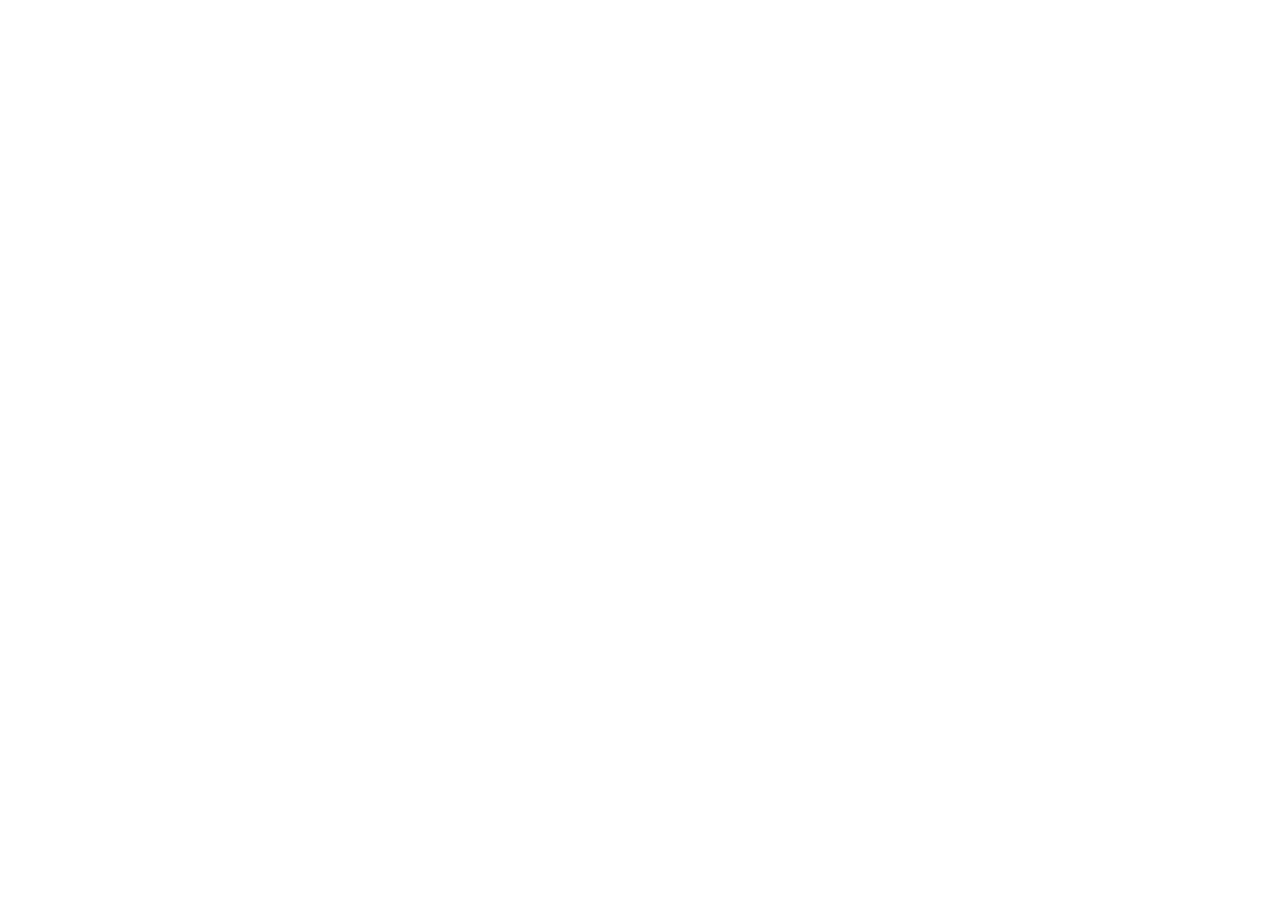
==== index.html @ ebe328e3 "new project barbearia" ====
<!DOCTYPE html>
<html lang="pt-br">
<head>
    <meta charset="UTF-8">
    <meta name="viewport" content="width=device-width, initial-scale=1.0">
    <title>Barbearia Elite</title>
</head>
<body>
    
</body>
</html>
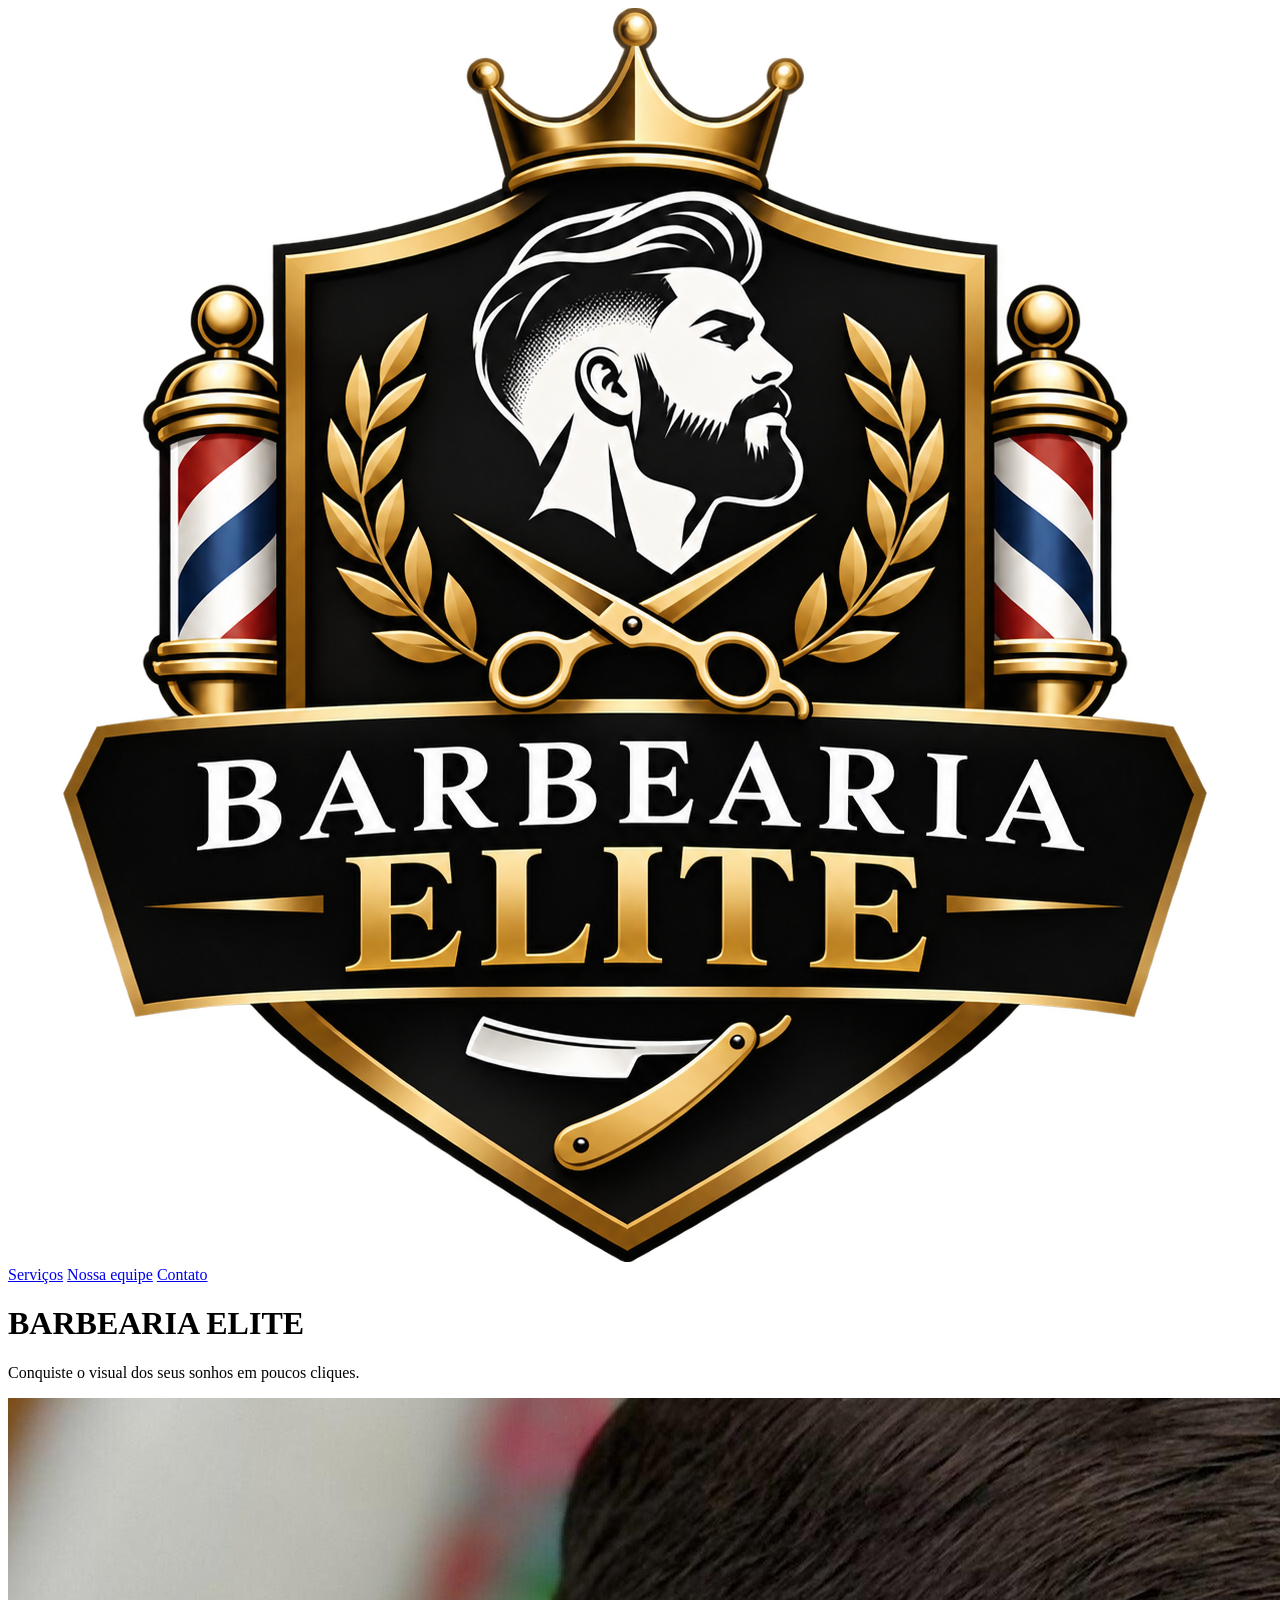
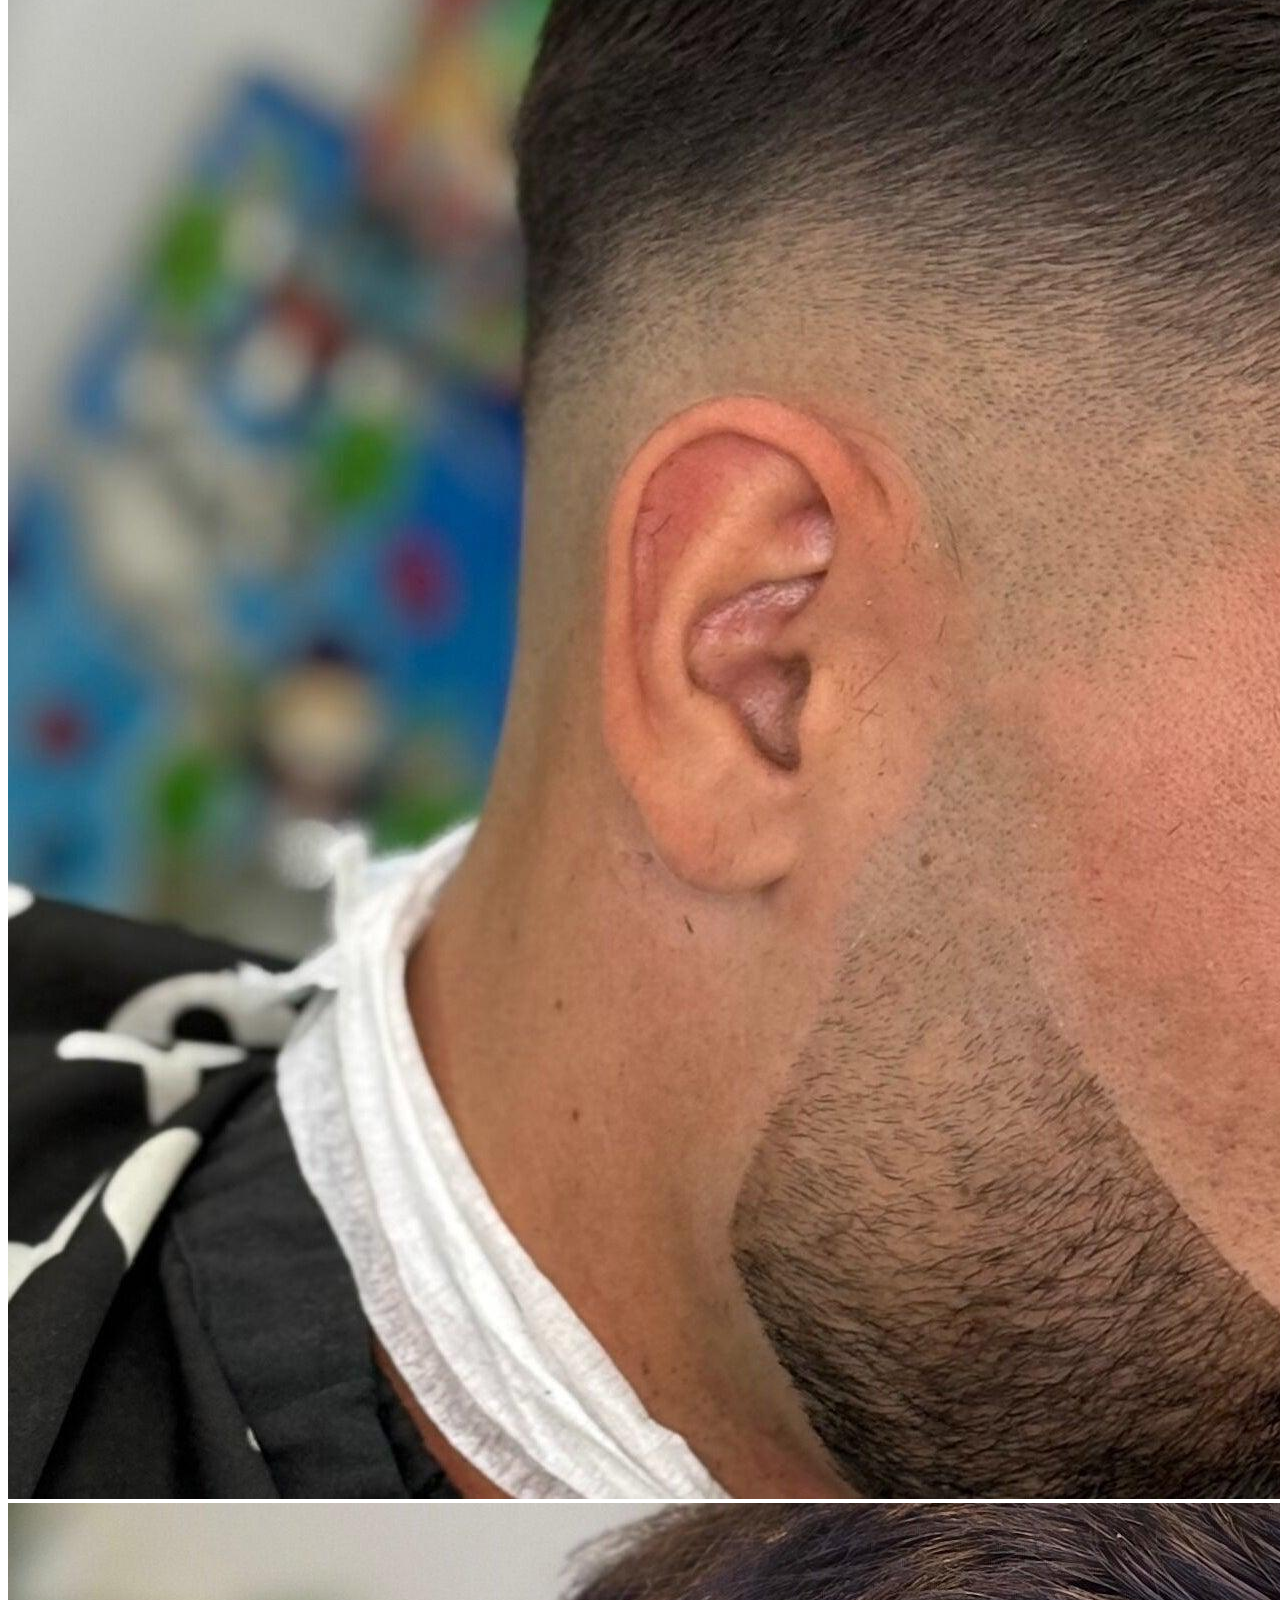
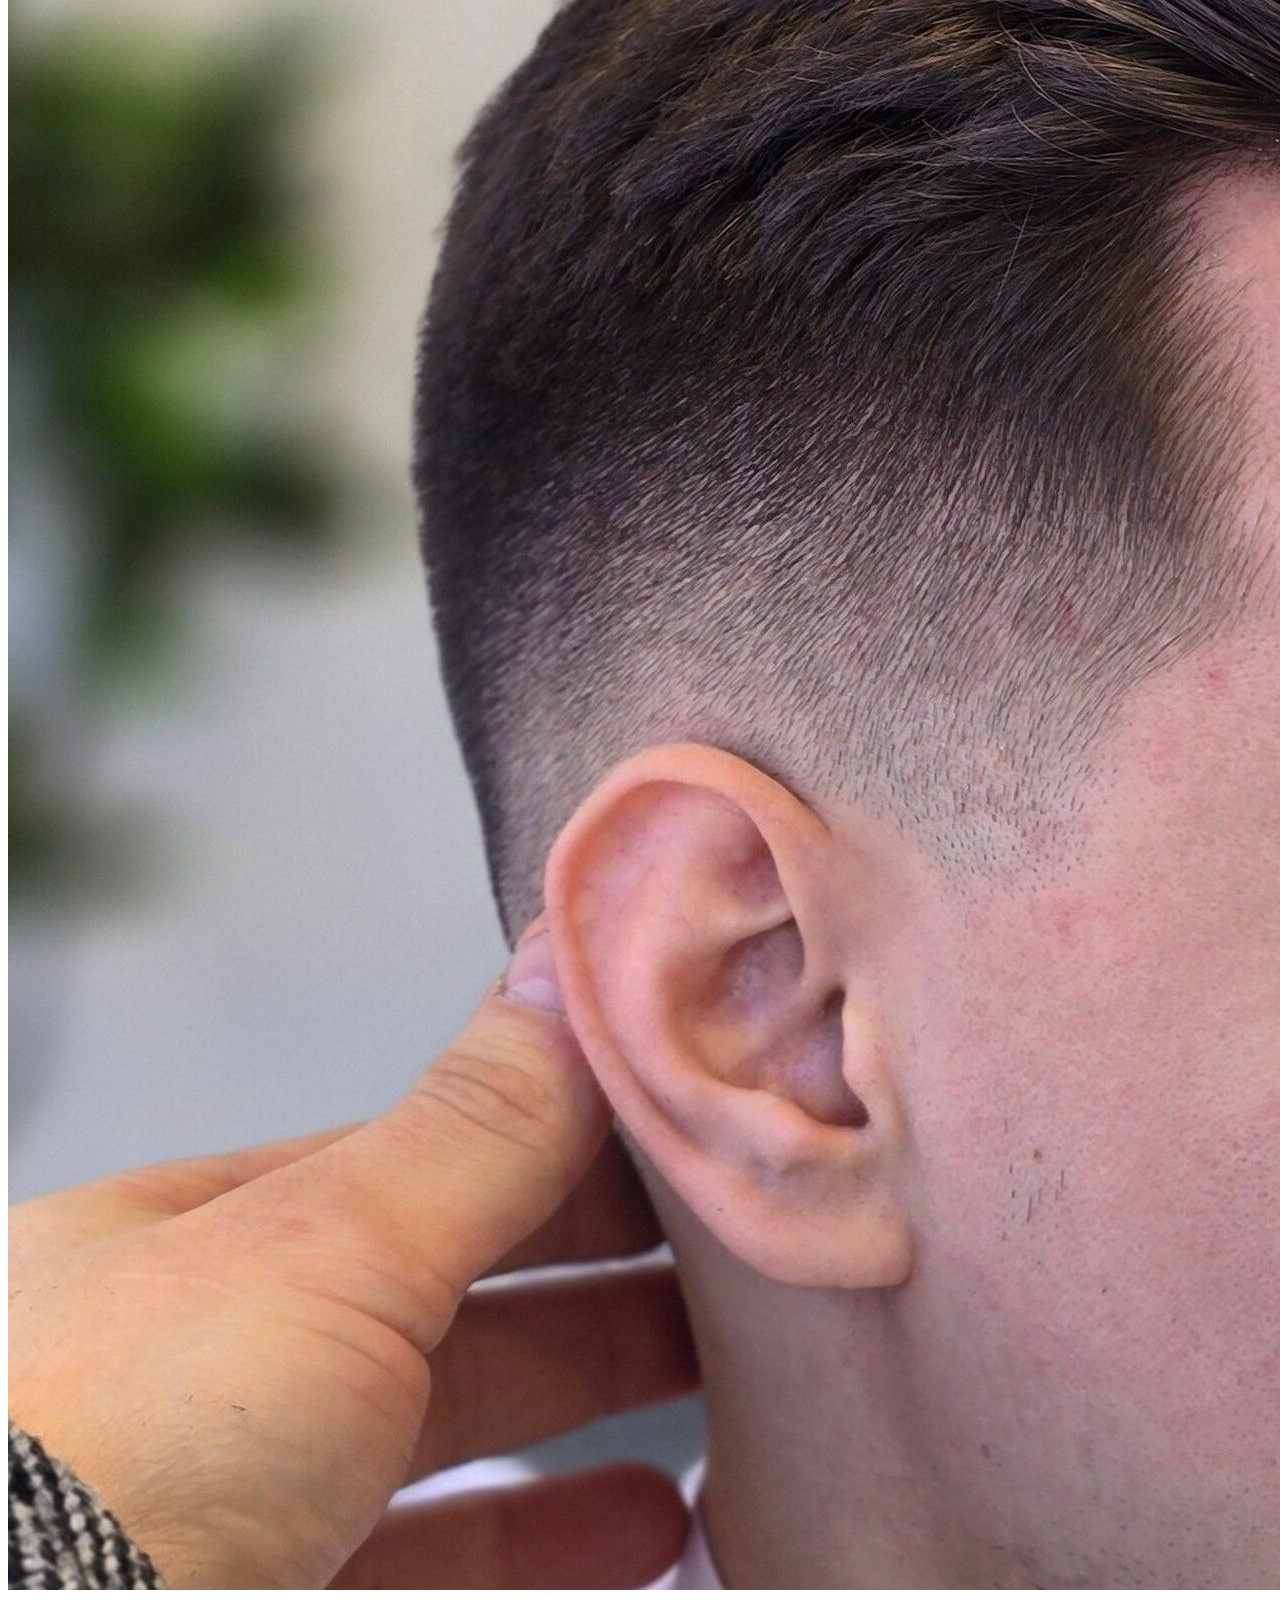
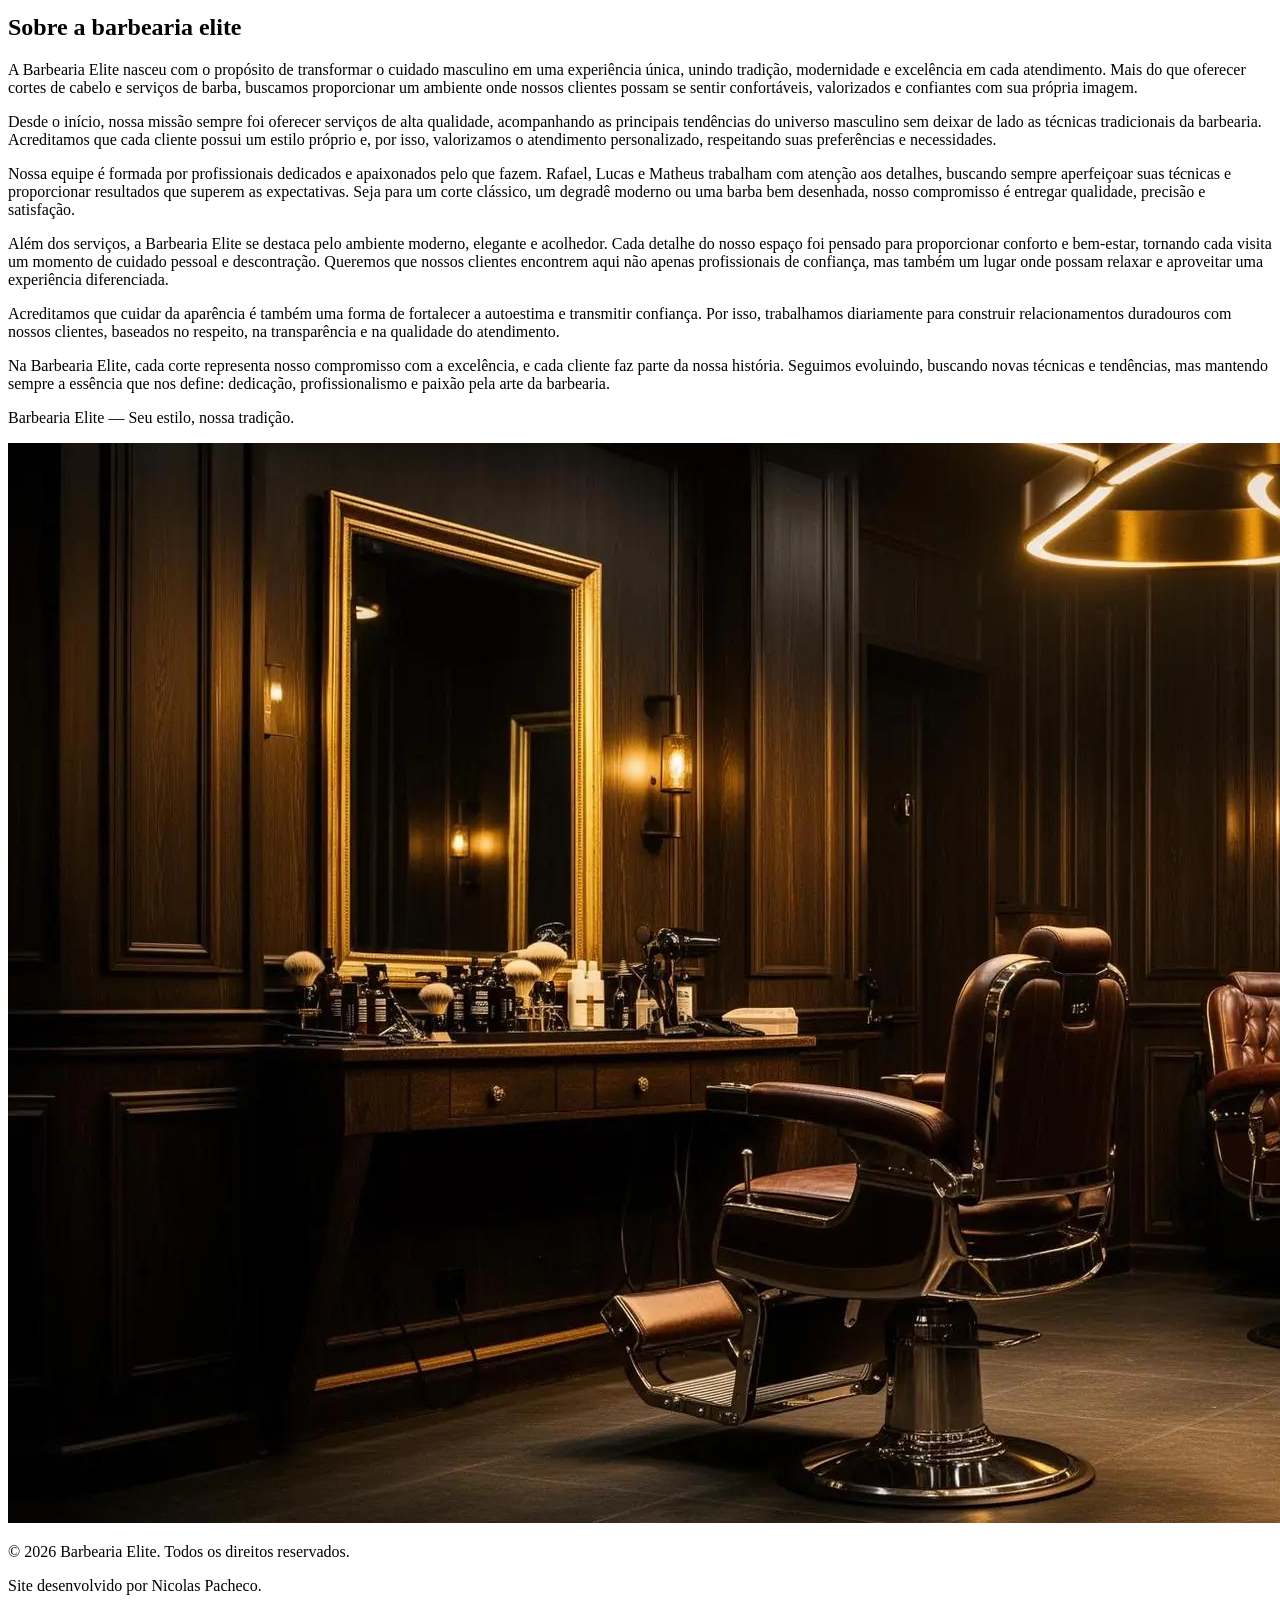
==== commit 2958ca03: "barbearia edit" ====
--- a/index.html
+++ b/index.html
@@ -6,6 +6,36 @@
     <title>Barbearia Elite</title>
 </head>
 <body>
-    
+    <nav>
+        <img src="imagens/logo.png" alt="logo png">
+        <a href="servicos.html">Serviços</a>
+        <a href="equipe.html">Nossa equipe</a>
+        <a href="contato.html">Contato</a>
+    </nav>
+    <header>
+        <h1>BARBEARIA ELITE</h1>
+        <p>Conquiste o visual dos seus sonhos em poucos cliques.</p>
+    </header>
+    <div>
+        <img src="imagens/cabelo 1.jpg" alt="Corte 1">
+        <img src="imagens/cabelo 2.jpg" alt="Corte 2">
+    </div>
+    <main>
+        <article>
+            <h1>Sobre a barbearia elite</h1>
+            <p>A Barbearia Elite nasceu com o propósito de transformar o cuidado masculino em uma experiência única, unindo tradição, modernidade e excelência em cada atendimento. Mais do que oferecer cortes de cabelo e serviços de barba, buscamos proporcionar um ambiente onde nossos clientes possam se sentir confortáveis, valorizados e confiantes com sua própria imagem.</p>
+            <p>Desde o início, nossa missão sempre foi oferecer serviços de alta qualidade, acompanhando as principais tendências do universo masculino sem deixar de lado as técnicas tradicionais da barbearia. Acreditamos que cada cliente possui um estilo próprio e, por isso, valorizamos o atendimento personalizado, respeitando suas preferências e necessidades.</p>
+            <p>Nossa equipe é formada por profissionais dedicados e apaixonados pelo que fazem. Rafael, Lucas e Matheus trabalham com atenção aos detalhes, buscando sempre aperfeiçoar suas técnicas e proporcionar resultados que superem as expectativas. Seja para um corte clássico, um degradê moderno ou uma barba bem desenhada, nosso compromisso é entregar qualidade, precisão e satisfação.</p>
+            <p>Além dos serviços, a Barbearia Elite se destaca pelo ambiente moderno, elegante e acolhedor. Cada detalhe do nosso espaço foi pensado para proporcionar conforto e bem-estar, tornando cada visita um momento de cuidado pessoal e descontração. Queremos que nossos clientes encontrem aqui não apenas profissionais de confiança, mas também um lugar onde possam relaxar e aproveitar uma experiência diferenciada.</p>
+            <p>Acreditamos que cuidar da aparência é também uma forma de fortalecer a autoestima e transmitir confiança. Por isso, trabalhamos diariamente para construir relacionamentos duradouros com nossos clientes, baseados no respeito, na transparência e na qualidade do atendimento.</p>
+            <p>Na Barbearia Elite, cada corte representa nosso compromisso com a excelência, e cada cliente faz parte da nossa história. Seguimos evoluindo, buscando novas técnicas e tendências, mas mantendo sempre a essência que nos define: dedicação, profissionalismo e paixão pela arte da barbearia.</p>
+            <p><span>Barbearia Elite — Seu estilo, nossa tradição.</span></p>
+            <img src="imagens/salão.jpg" alt="Barbearia">
+        </article>
+    </main>
+    <footer>
+        <p>© 2026 Barbearia Elite. Todos os direitos reservados.</p>
+        <p>Site desenvolvido por Nicolas Pacheco.</p>
+    </footer>
 </body>
 </html>
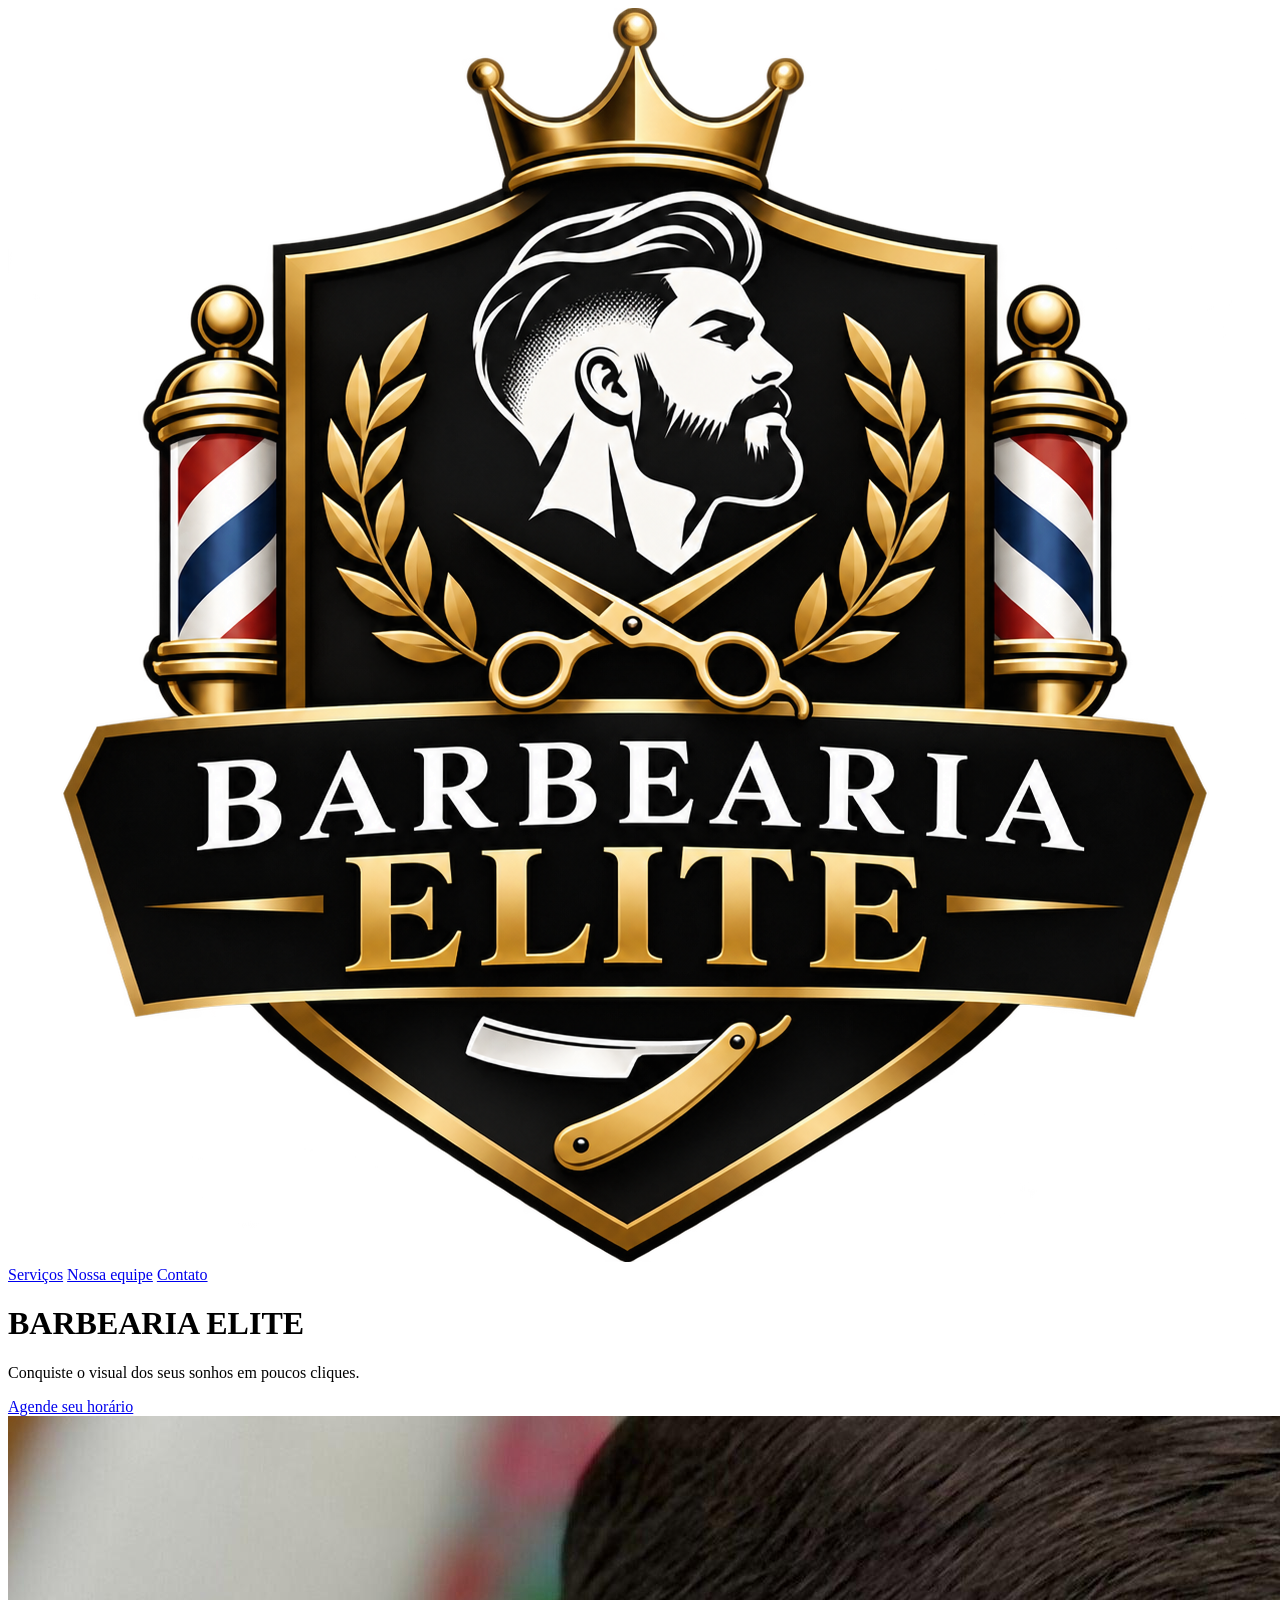
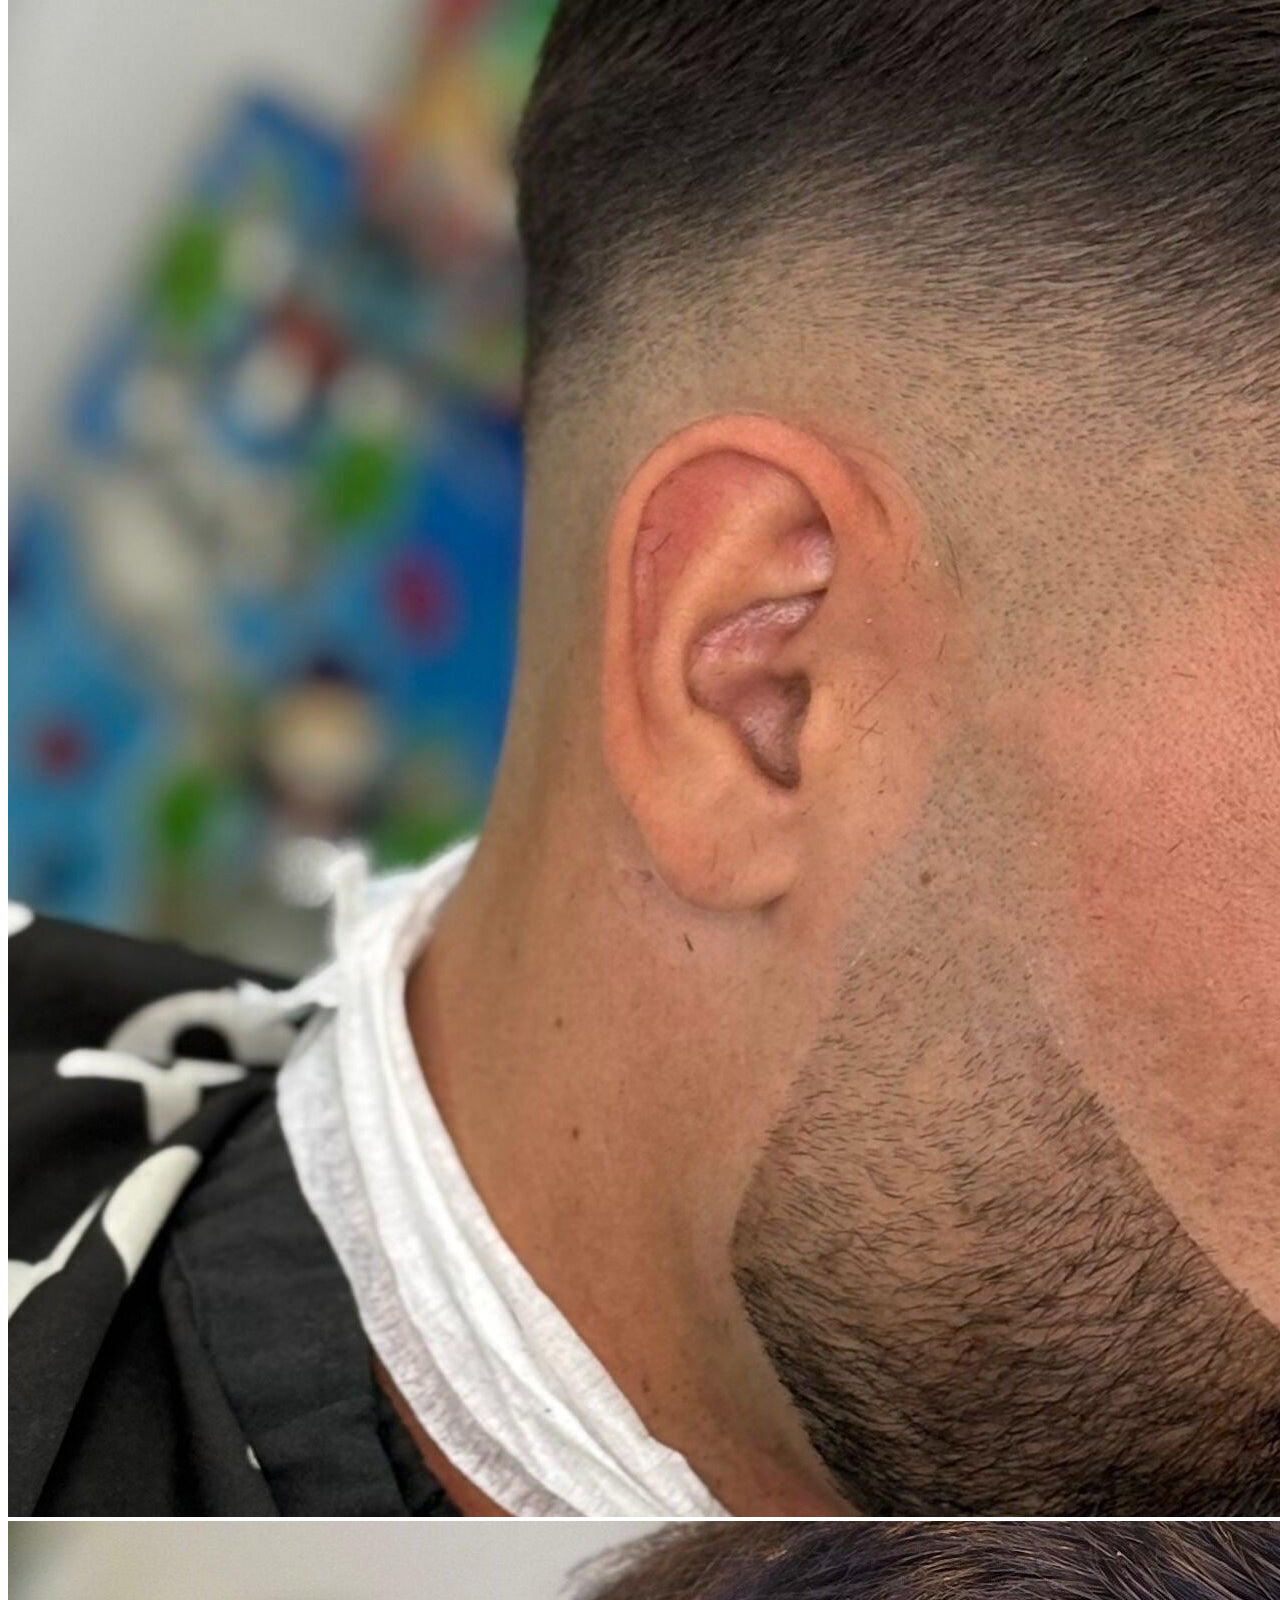
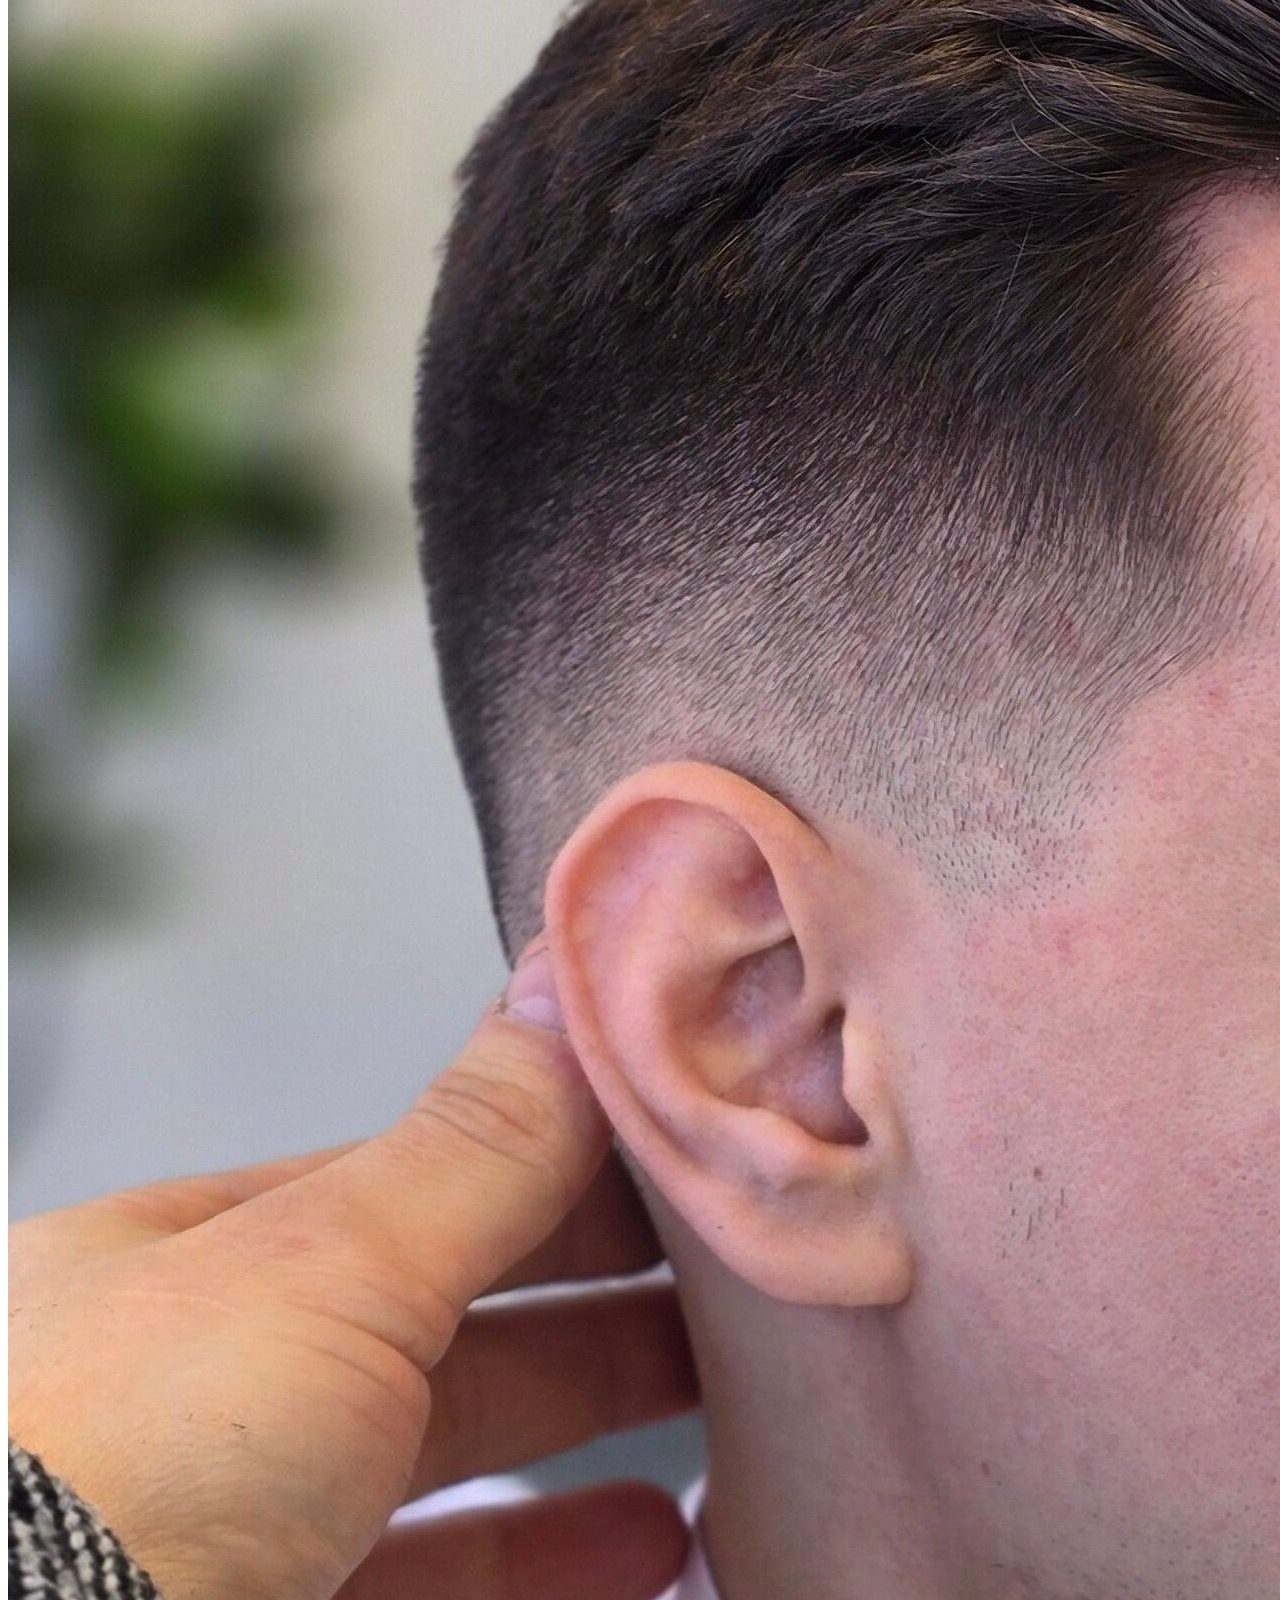
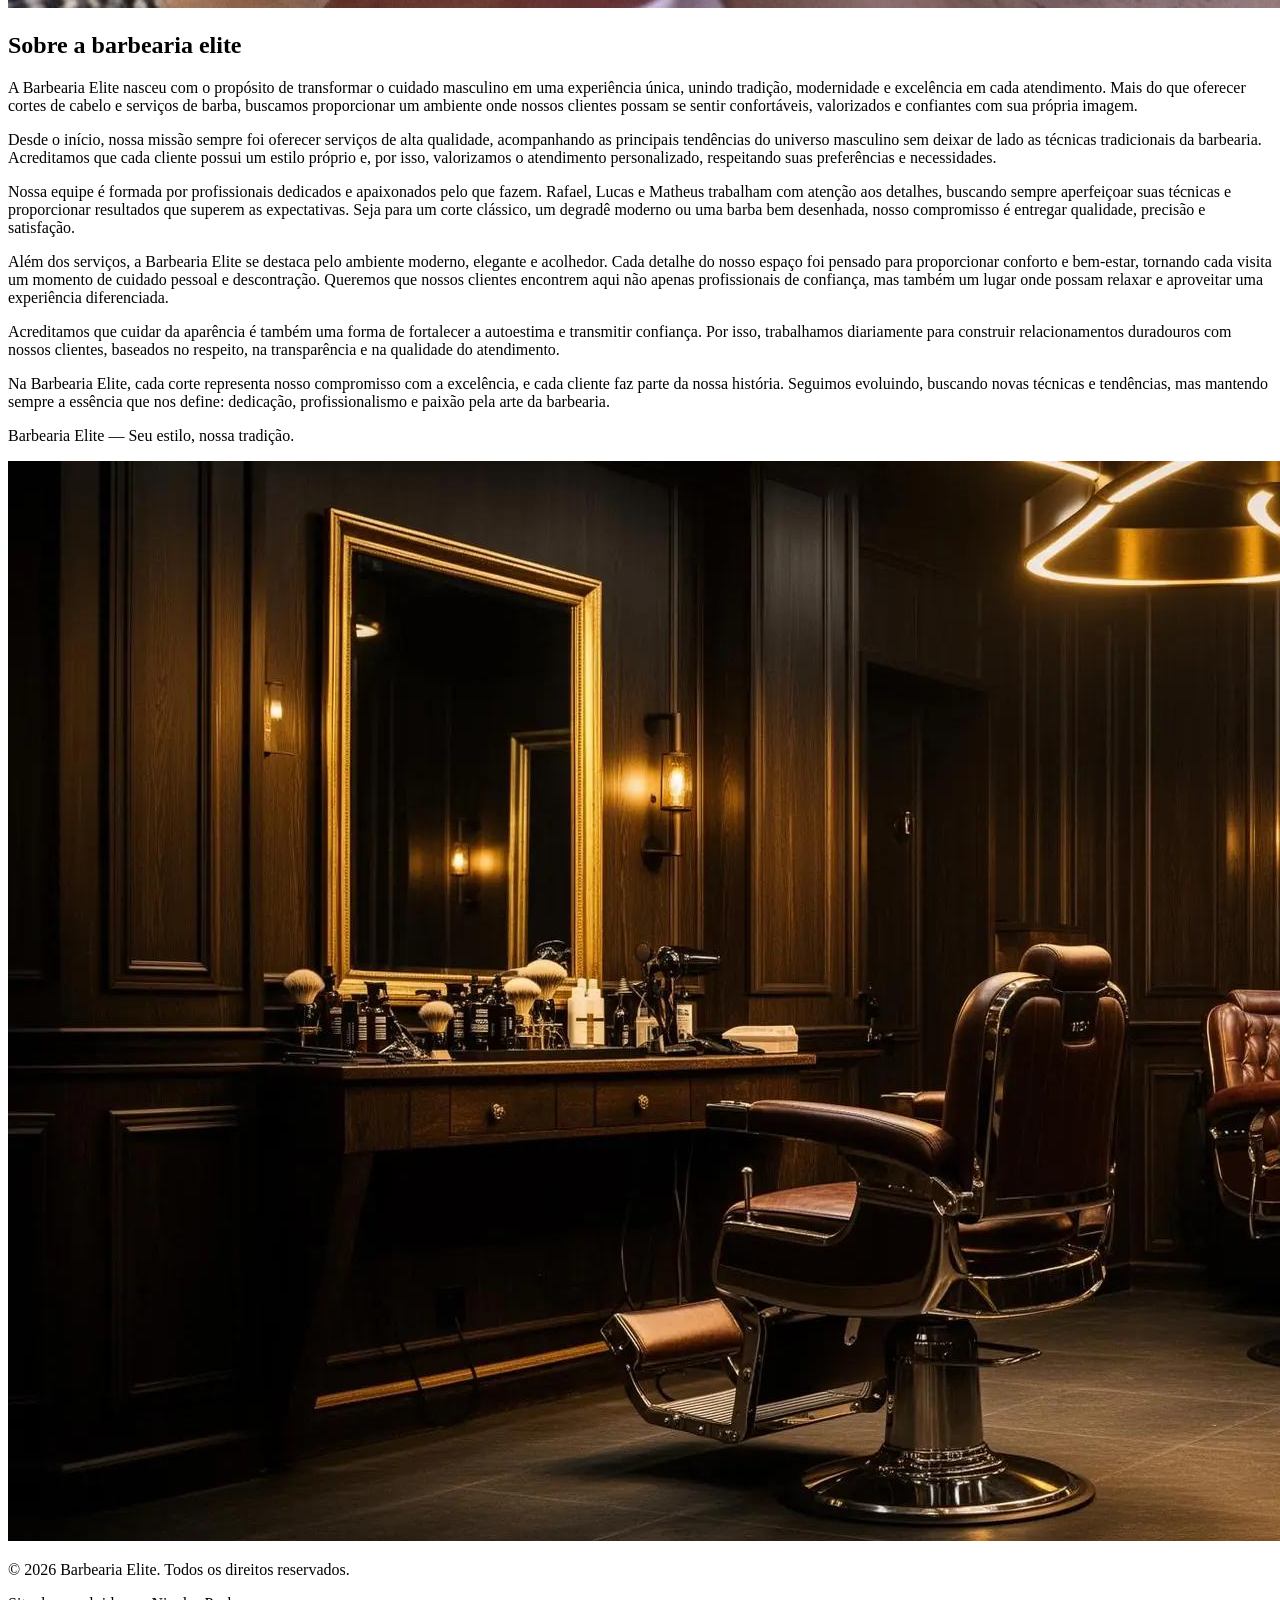
==== commit 66f3754a: "atualizações no codigo" ====
--- a/index.html
+++ b/index.html
@@ -6,23 +6,24 @@
     <title>Barbearia Elite</title>
 </head>
 <body>
-    <nav>
-        <img src="imagens/logo.png" alt="logo png">
-        <a href="servicos.html">Serviços</a>
-        <a href="equipe.html">Nossa equipe</a>
-        <a href="contato.html">Contato</a>
-    </nav>
     <header>
+        <nav>
+            <img src="imagens/logo.png" alt="logo png">
+            <a href="servicos.html">Serviços</a>
+            <a href="equipe.html">Nossa equipe</a>
+            <a href="contato.html">Contato</a>
+        </nav>
         <h1>BARBEARIA ELITE</h1>
         <p>Conquiste o visual dos seus sonhos em poucos cliques.</p>
+        <a href="#">Agende seu horário</a>
     </header>
-    <div>
+    <div class="cabelo">
         <img src="imagens/cabelo 1.jpg" alt="Corte 1">
         <img src="imagens/cabelo 2.jpg" alt="Corte 2">
     </div>
     <main>
-        <article>
-            <h1>Sobre a barbearia elite</h1>
+        <section>
+            <h2>Sobre a barbearia elite</h2>
             <p>A Barbearia Elite nasceu com o propósito de transformar o cuidado masculino em uma experiência única, unindo tradição, modernidade e excelência em cada atendimento. Mais do que oferecer cortes de cabelo e serviços de barba, buscamos proporcionar um ambiente onde nossos clientes possam se sentir confortáveis, valorizados e confiantes com sua própria imagem.</p>
             <p>Desde o início, nossa missão sempre foi oferecer serviços de alta qualidade, acompanhando as principais tendências do universo masculino sem deixar de lado as técnicas tradicionais da barbearia. Acreditamos que cada cliente possui um estilo próprio e, por isso, valorizamos o atendimento personalizado, respeitando suas preferências e necessidades.</p>
             <p>Nossa equipe é formada por profissionais dedicados e apaixonados pelo que fazem. Rafael, Lucas e Matheus trabalham com atenção aos detalhes, buscando sempre aperfeiçoar suas técnicas e proporcionar resultados que superem as expectativas. Seja para um corte clássico, um degradê moderno ou uma barba bem desenhada, nosso compromisso é entregar qualidade, precisão e satisfação.</p>
@@ -31,7 +32,7 @@
             <p>Na Barbearia Elite, cada corte representa nosso compromisso com a excelência, e cada cliente faz parte da nossa história. Seguimos evoluindo, buscando novas técnicas e tendências, mas mantendo sempre a essência que nos define: dedicação, profissionalismo e paixão pela arte da barbearia.</p>
             <p><span>Barbearia Elite — Seu estilo, nossa tradição.</span></p>
             <img src="imagens/salão.jpg" alt="Barbearia">
-        </article>
+        </section>
     </main>
     <footer>
         <p>© 2026 Barbearia Elite. Todos os direitos reservados.</p>
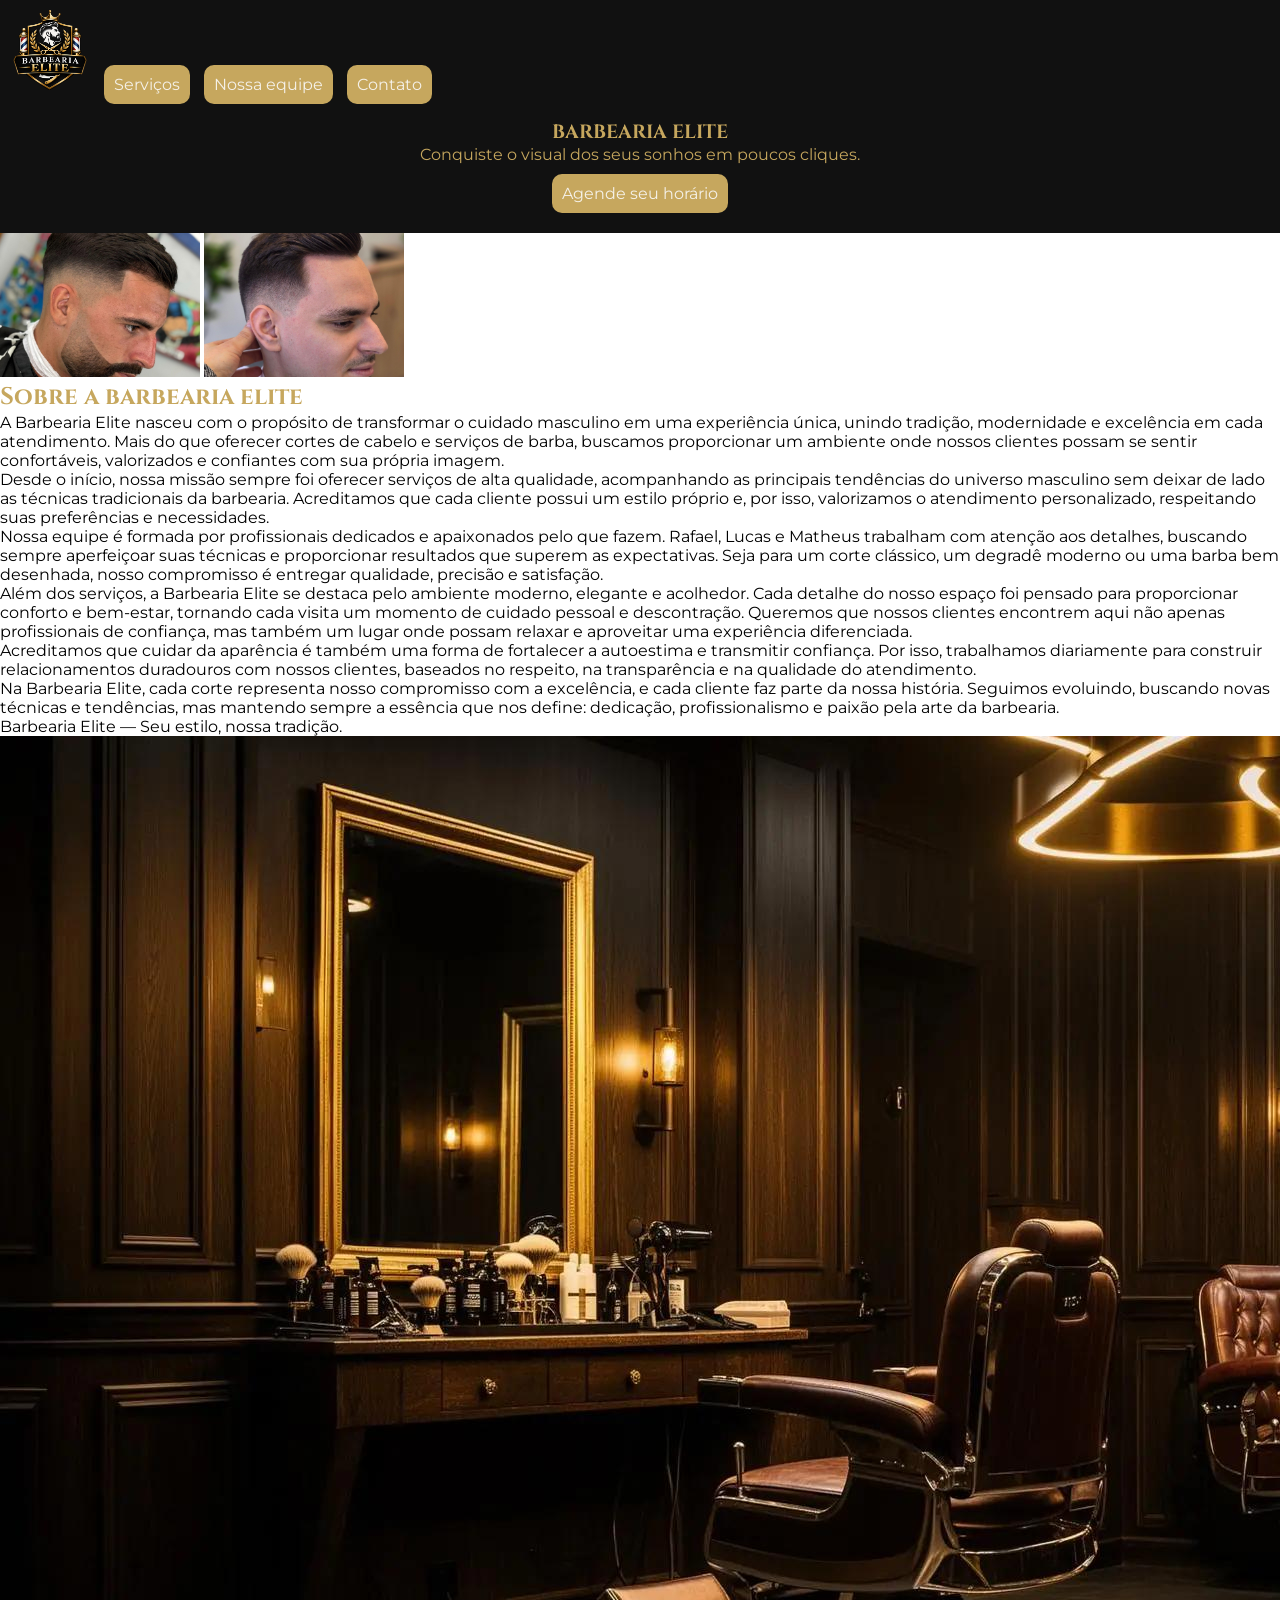
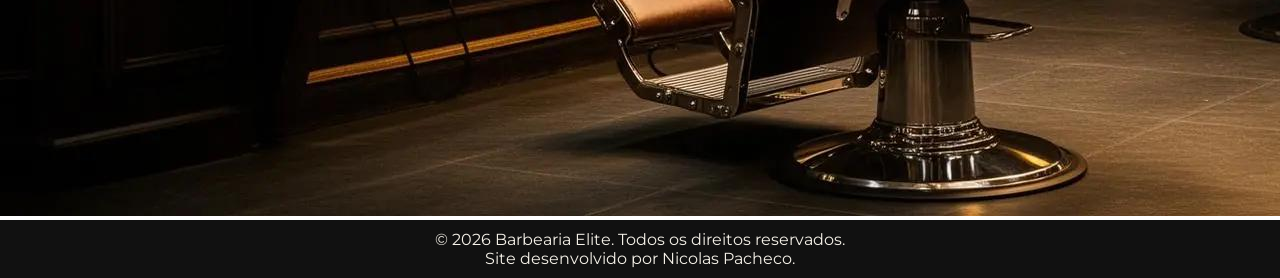
==== commit d9674b12: "atualização" ====
--- a/index.html
+++ b/index.html
@@ -4,20 +4,27 @@
     <meta charset="UTF-8">
     <meta name="viewport" content="width=device-width, initial-scale=1.0">
     <title>Barbearia Elite</title>
+    <link rel="shortcut icon" href="imagens/favicon.ico" type="image/x-icon">
+    <link rel="preconnect" href="https://fonts.googleapis.com">
+    <link rel="preconnect" href="https://fonts.gstatic.com" crossorigin>
+    <link href="https://fonts.googleapis.com/css2?family=Cinzel:wght@500;600;700&family=Montserrat:wght@400;500;600;700&display=swap" rel="stylesheet">
+    <link rel="stylesheet" href="estilo/style.css">
 </head>
 <body>
     <header>
         <nav>
-            <img src="imagens/logo.png" alt="logo png">
+            <img src="imagens/logo.png" alt="logo da loja">
             <a href="servicos.html">Serviços</a>
             <a href="equipe.html">Nossa equipe</a>
             <a href="contato.html">Contato</a>
         </nav>
         <h1>BARBEARIA ELITE</h1>
         <p>Conquiste o visual dos seus sonhos em poucos cliques.</p>
-        <a href="#">Agende seu horário</a>
+        <div class="botao">
+            <a href="contato.html">Agende seu horário</a>
+        </div>
     </header>
-    <div class="cabelo">
+    <div class="cabelos-decoração">
         <img src="imagens/cabelo 1.jpg" alt="Corte 1">
         <img src="imagens/cabelo 2.jpg" alt="Corte 2">
     </div>
--- a/estilo/style.css
+++ b/estilo/style.css
@@ -0,0 +1,96 @@
+@charset "UTF-8";
+
+@import url('https://fonts.googleapis.com/css2?family=Cinzel:wght@500;600;700&family=Montserrat:wght@400;500;600;700&display=swap');
+
+:root{
+    --cor01: #111111;
+    --cor02: #C6A75E;
+    --cor03: #F5F1E8;
+
+    --fonte-padrao: 'Montserrat', sans-serif;
+    --fonte-destaque: 'Cinzel', serif;
+}
+
+*{
+    margin: 0px;
+    padding: 0px;
+}
+
+body{
+    font-family: var(--fonte-padrao);
+}
+
+h1, h2, h3{
+    font-family: var(--fonte-destaque);
+    color: var(--cor02);
+}
+
+header{
+    background-color: var(--cor01);
+    margin: auto;
+    padding: 10px;
+}
+
+header h1{
+    text-align: center;
+    padding-top: 10px;
+    font-size: 1.2em;
+}
+
+header p{
+    text-align: center;
+    color: var(--cor02);
+}
+
+header a{
+    color: var(--cor03);
+    background-color: var(--cor02);
+    padding: 10px;
+    text-decoration: none;
+    border-radius: 10px;
+}
+
+header a:hover{
+    background-color: #816d3d;
+    color: #C6A75E;
+    transition-duration: 0.7s;
+}
+
+.botao {
+    text-align: center;
+    padding: 20px;
+}
+
+nav{
+    background-color: var(--cor01);  
+    padding-bottom: 15px; 
+}
+
+nav img{
+    width: 80px;
+}
+
+nav a{
+    color: var(--cor03);
+    background-color: var(--cor02);
+    padding: 10px;
+    margin-bottom: 10px;
+    margin-left: 10px;
+    text-align: right;
+}
+
+div img{
+    width: 200px;
+}
+
+div#cabelos-decoração{
+    width: 10px;
+    display: inline-block;
+}
+
+footer{
+    background-color: var(--cor01);
+    color: var(--cor03);
+    text-align: center;
+    padding: 10px;
+}
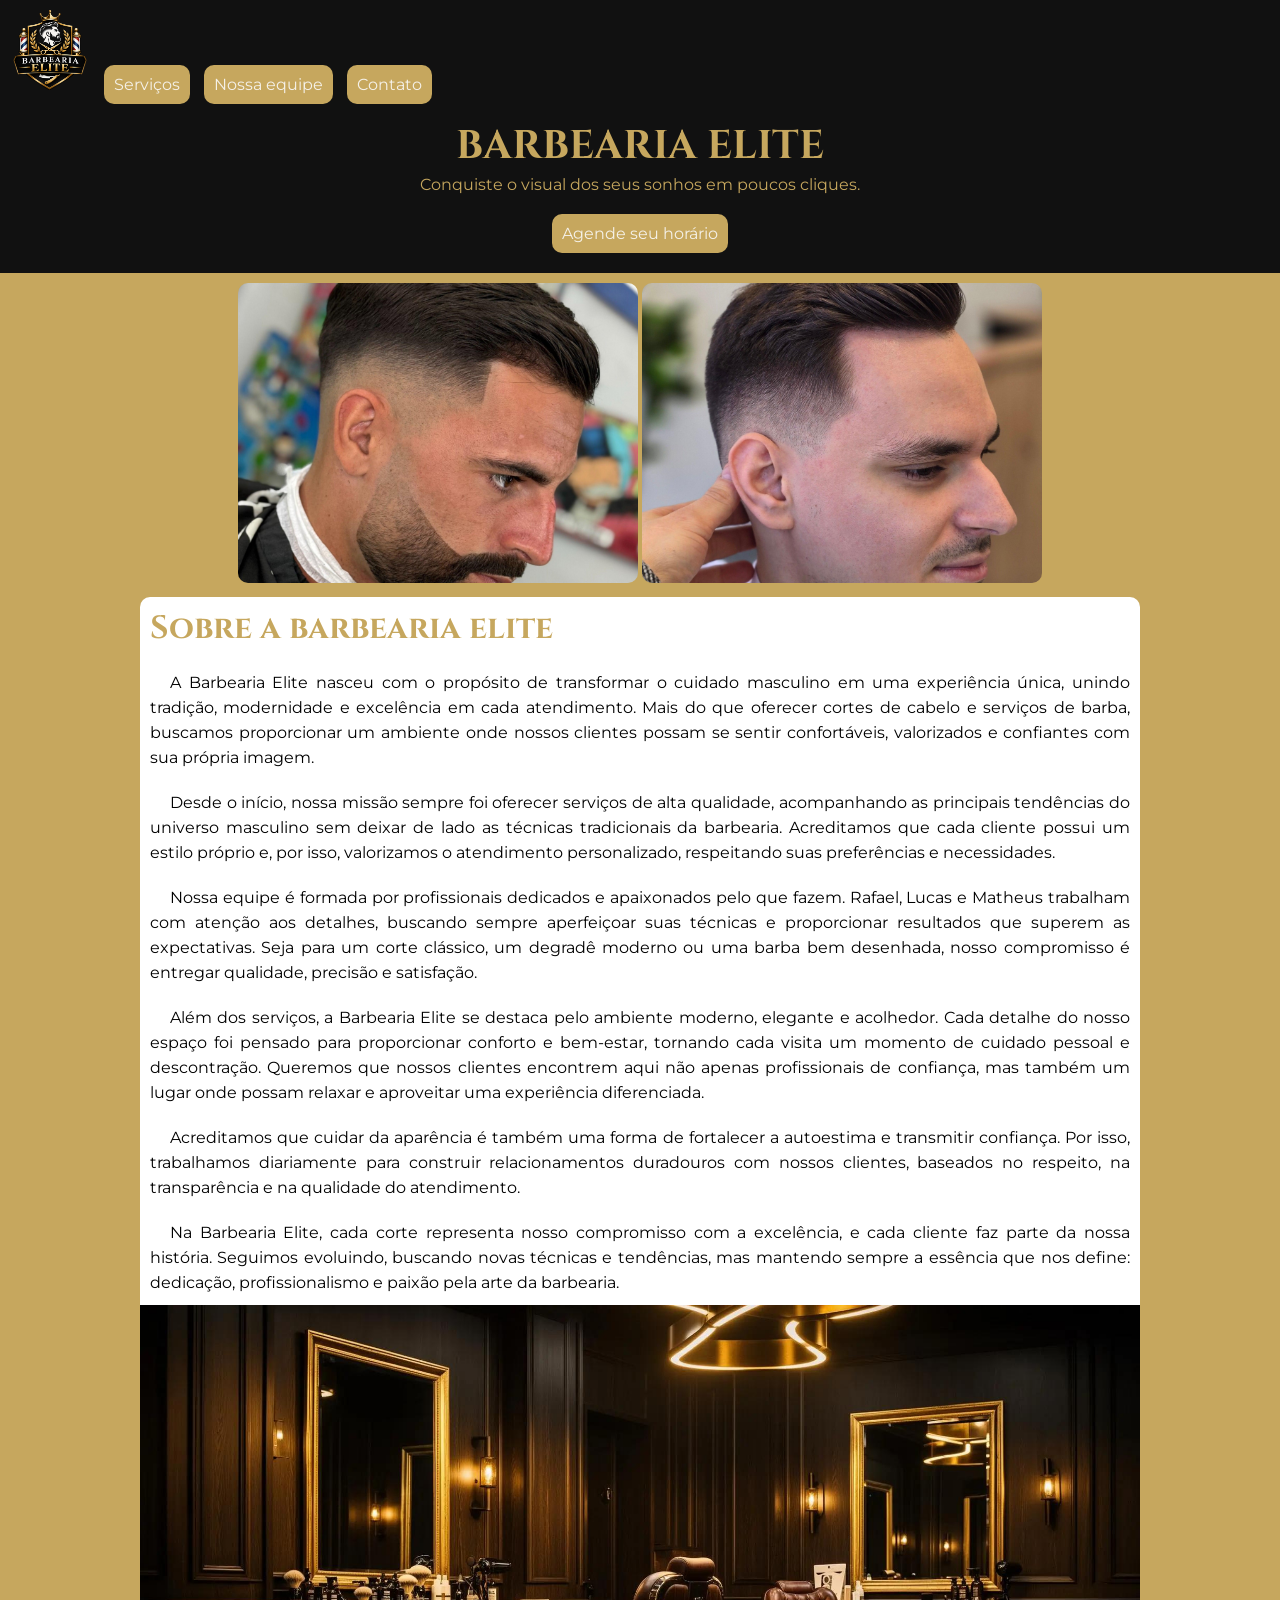
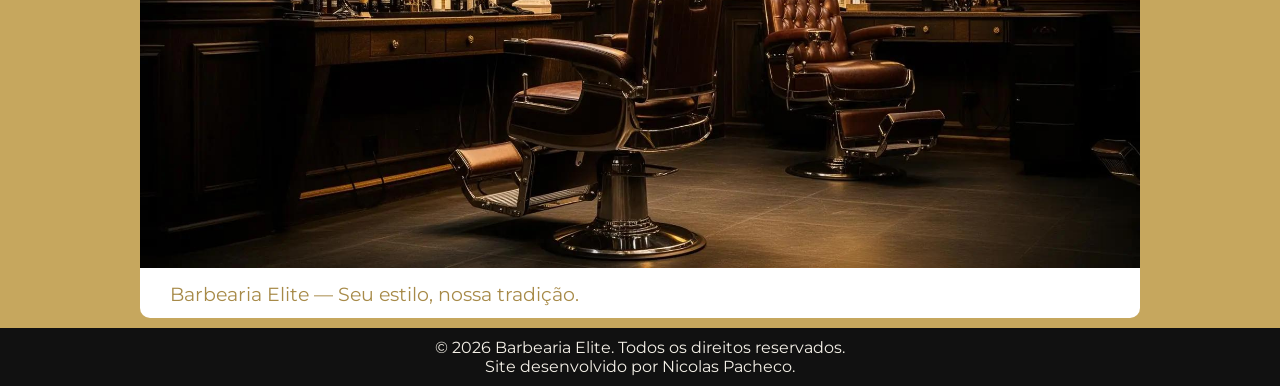
==== commit 165ca47a: "atualização css - equipe e index" ====
--- a/index.html
+++ b/index.html
@@ -24,7 +24,7 @@
             <a href="contato.html">Agende seu horário</a>
         </div>
     </header>
-    <div class="cabelos-decoração">
+    <div class="cabelos-decoracao">
         <img src="imagens/cabelo 1.jpg" alt="Corte 1">
         <img src="imagens/cabelo 2.jpg" alt="Corte 2">
     </div>
@@ -37,8 +37,8 @@
             <p>Além dos serviços, a Barbearia Elite se destaca pelo ambiente moderno, elegante e acolhedor. Cada detalhe do nosso espaço foi pensado para proporcionar conforto e bem-estar, tornando cada visita um momento de cuidado pessoal e descontração. Queremos que nossos clientes encontrem aqui não apenas profissionais de confiança, mas também um lugar onde possam relaxar e aproveitar uma experiência diferenciada.</p>
             <p>Acreditamos que cuidar da aparência é também uma forma de fortalecer a autoestima e transmitir confiança. Por isso, trabalhamos diariamente para construir relacionamentos duradouros com nossos clientes, baseados no respeito, na transparência e na qualidade do atendimento.</p>
             <p>Na Barbearia Elite, cada corte representa nosso compromisso com a excelência, e cada cliente faz parte da nossa história. Seguimos evoluindo, buscando novas técnicas e tendências, mas mantendo sempre a essência que nos define: dedicação, profissionalismo e paixão pela arte da barbearia.</p>
+            <img src="imagens/salão.jpg" alt="Barbearia">
             <p><span>Barbearia Elite — Seu estilo, nossa tradição.</span></p>
-            <img src="imagens/salão.jpg" alt="Barbearia">
         </section>
     </main>
     <footer>
--- a/estilo/style.css
+++ b/estilo/style.css
@@ -18,6 +18,7 @@
 
 body{
     font-family: var(--fonte-padrao);
+    background-color: var(--cor02);
 }
 
 h1, h2, h3{
@@ -34,12 +35,13 @@
 header h1{
     text-align: center;
     padding-top: 10px;
-    font-size: 1.2em;
+    font-size: 2.5em;
 }
 
 header p{
     text-align: center;
     color: var(--cor02);
+    margin-top: 2px;
 }
 
 header a{
@@ -59,6 +61,7 @@
 .botao {
     text-align: center;
     padding: 20px;
+    margin-top: 10px;
 }
 
 nav{
@@ -83,14 +86,62 @@
     width: 200px;
 }
 
-div#cabelos-decoração{
-    width: 10px;
-    display: inline-block;
-}
-
 footer{
     background-color: var(--cor01);
     color: var(--cor03);
     text-align: center;
     padding: 10px;
+}
+.cabelos-decoracao{
+    text-align: center;
+    margin-top: 10px;
+    margin-bottom: 10px;
+}
+
+.cabelos-decoracao img {
+    display: inline-block;
+    width: 400px;
+    height: 300px;
+    object-fit: cover;
+    border-radius: 10px;
+}
+
+main{
+    border-radius: 10px;
+    text-align: justify;
+    margin: auto;
+    background-color: white;
+    width: 1000px;
+    margin-bottom: 10px;
+}
+
+main h2{
+    padding: 10px;
+    font-size: 2em;
+}
+
+main h3{
+    padding: 10px;
+    font-size: 1.4em;
+}
+
+main p{
+    padding: 10px;
+    text-indent: 20px;
+    line-height: 25px;
+}
+
+main img{
+    width: 100%;
+}
+
+main span{
+    color: #a78a48;
+    font-size: larger;
+}
+
+main.equipe img{
+    object-fit: cover;
+    object-position:  top center;
+    height: 500px;
 }
